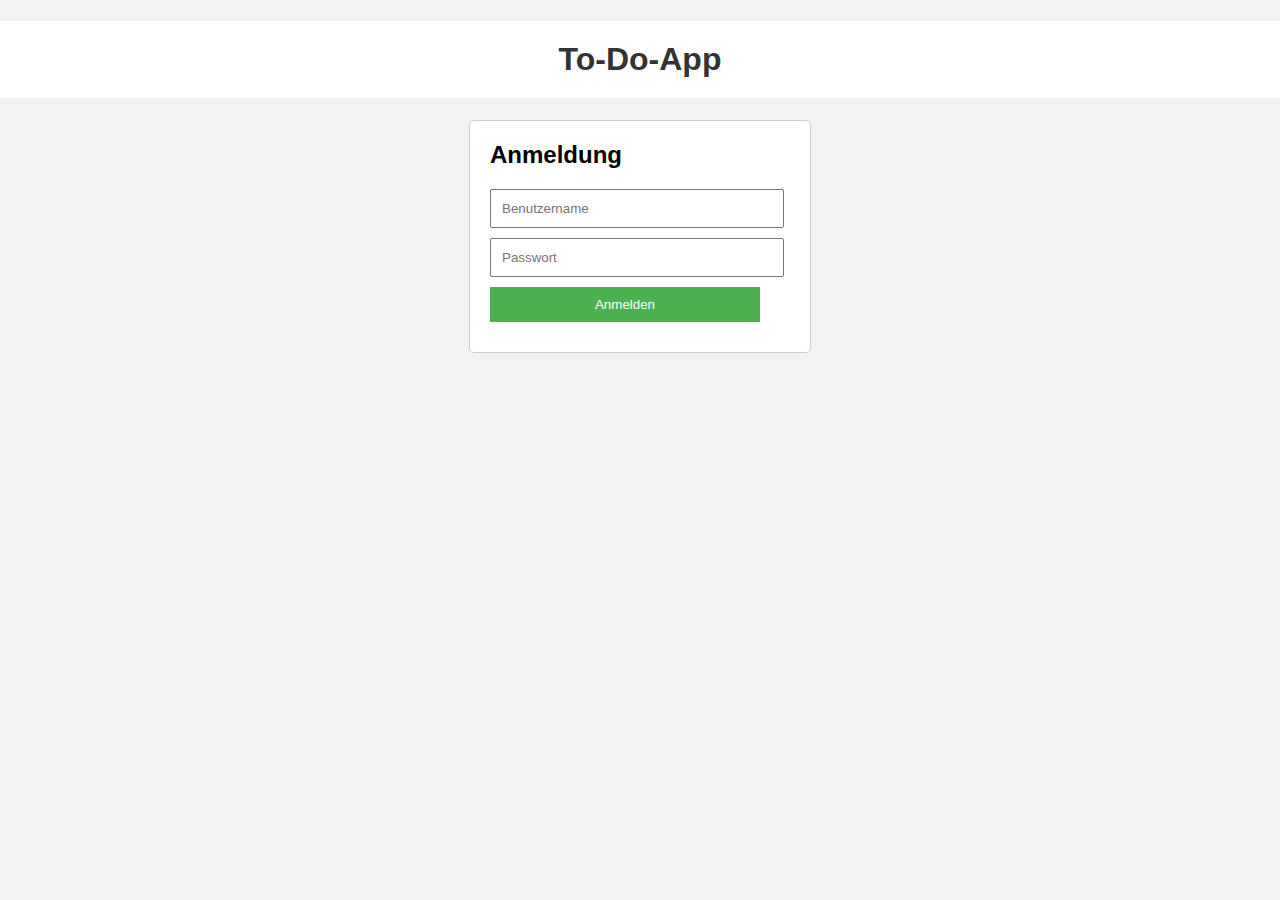
==== Todo/index2.html @ 36bda7a2 "project 26_09" ====
<!DOCTYPE html>
<html>
<head>
  <title>To-Do-App</title>
  <link rel="stylesheet" type="text/css" href="style1.css">
</head>
<body>
  <h1>To-Do-App</h1>
  <!--Container für die Anmeldung -->
  <form id="login-form">
    <h2>Anmeldung</h2>
    <input type="text" id="username" placeholder="Benutzername" required>
    <input type="password" id="password" placeholder="Passwort" required>
    <button type="submit">Anmelden</button>
  </form>
  <!--Container für die Aufgabenliste -->
  <div id="app-container" style="display: none;">
    <form id="add-task-form">
      <h2>Aufgabe hinzufügen</h2>
      <input type="text" id="task-title" placeholder="Titel" required>
      <textarea id="task-description" placeholder="Beschreibung"></textarea>
      <button type="submit">Hinzufügen</button>
    </form>

    <div id="task-list">
      <h2>Aufgabenliste</h2>
      <input type="text" id="search-input" placeholder="Suche nach Aufgaben...">
      <button id="search-button">Suchen</button> <!-- Added search button -->
      <ul id="tasks">
        <!-- Aufgaben werden hier hinzugefügt -->
      </ul>
    </div>
  </div>

  <script src="app.js"></script>
  <script>
    document.getElementById("search-button").addEventListener("click", function() {
      var searchInput = document.getElementById("search-input").value;
      var tasks = document.getElementById("tasks").getElementsByTagName("li");
      for (var i = 0; i < tasks.length; i++) {
        var taskTitle = tasks[i].getElementsByTagName("h3")[0].innerText;
        if (taskTitle.toLowerCase().includes(searchInput.toLowerCase())) {
          tasks[i].style.display = "block";
        } else {
          tasks[i].style.display = "none";
        }
      }
    });
  </script>
</body>
</html>
---- Todo/style1.css ----
/* Styles für den gesamten Body */
body {
    font-family: Arial, sans-serif;
    background-color: #f2f2f2;
    margin: 0;
    padding: 0;
  }
  
  /* Styles für den Header */
  h1 {
    color: #333;
    text-align: center;
    padding: 20px;
    background-color: #fff;
  }
  
  /* Styles für das Anmeldeformular */
  #login-form {
    width: 100%;
    max-width: 300px;
    margin: 10px auto;
    padding: 20px;
    background-color: #fff;
    border: 1px solid #ccc;
    border-radius: 5px;
  }
  
  #login-form h2 {
    margin-top: 0;
  }
  
  #login-form input[type="text"],
  #login-form input[type="password"],
  #login-form button {
    display: block;
    width: 90%;
    margin-bottom: 10px;
    padding: 10px;
  }
  
  #login-form button {
    background-color: #4CAF50;
    color: white;
    border: none;
    cursor: pointer;
  }
  
  /* Styles für den Anwendungsbereich */
  #app-container {
    margin: 20px auto;
    padding: 20px;
    background-color: #fff;
    border: 1px solid #ccc;
    border-radius: 5px;
  }
  
  #app-container h2 {
    margin-top: 0;
  }
  
  #add-task-form input[type="text"],
  #add-task-form textarea,
  #add-task-form button {
    display: block;
    width: 90%;
    margin-bottom: 10px;
    padding: 10px;
  }
  
  #add-task-form button {
    background-color: #4CAF50;
    color: white;
    border: none;
    cursor: pointer;
  }
  
  #task-list {
    margin-top: 20px;
  }
  
  #task-list h2 {
    margin-top: 0;
  }
  
  ul#tasks {
    list-style-type: none;
    padding: 0;
  }
  
  ul#tasks li {
    margin-bottom: 10px;
    padding: 10px;
    border: 1px solid #ccc;
    border-radius: 5px;
  }
  
  ul#tasks li.completed {
    background-color: #f2f2f2;
    text-decoration: line-through;
  }
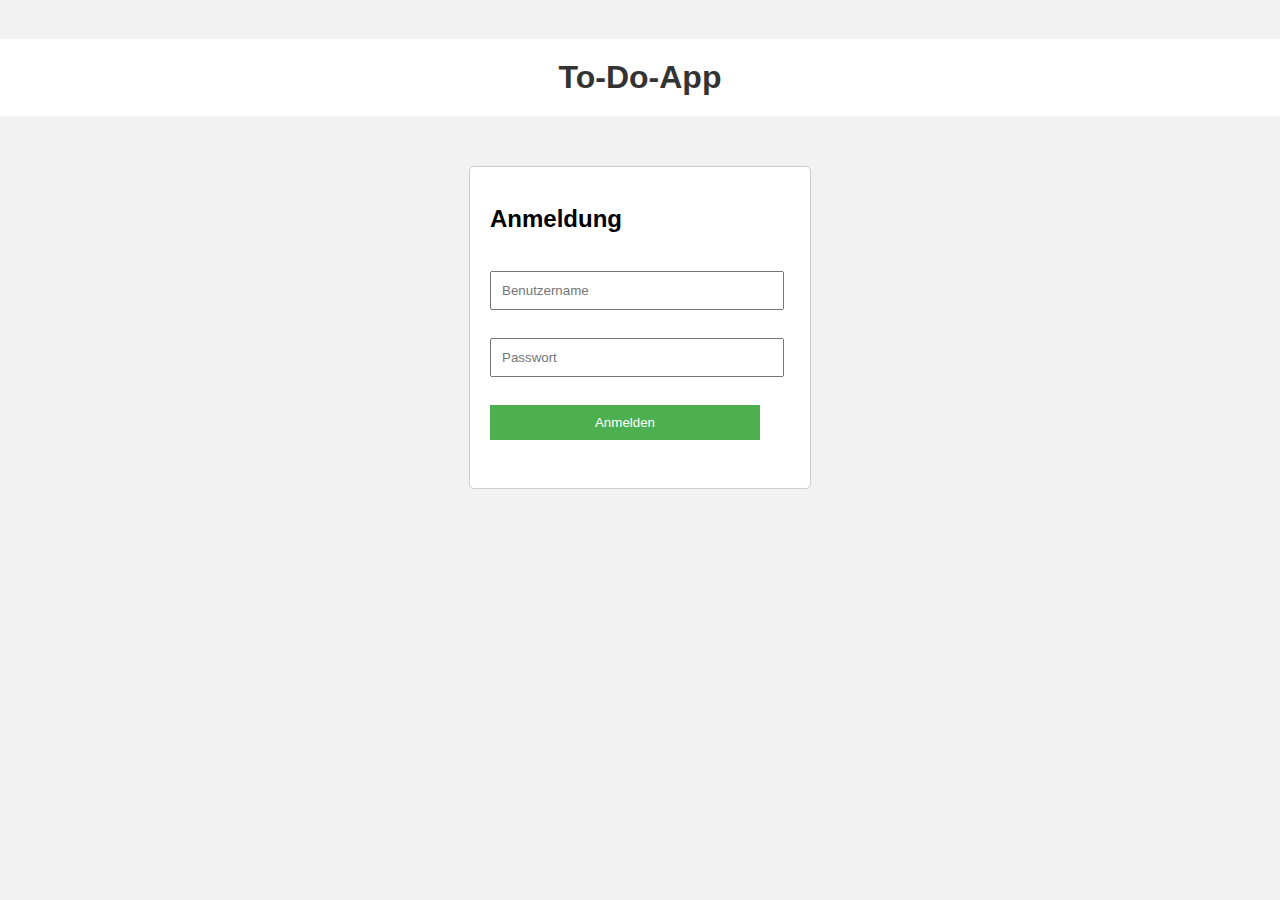
==== commit 6f2ccbf4: "3 Änderung Benutzer hinzugefügt" ====
--- a/Todo/index2.html
+++ b/Todo/index2.html
@@ -1,51 +1,38 @@
 <!DOCTYPE html>
 <html>
 <head>
-  <title>To-Do-App</title>
-  <link rel="stylesheet" type="text/css" href="style1.css">
+  <title>To-Do-App</title>
+  <link rel="stylesheet" type="text/css" href="style1.css">
 </head>
 <body>
-  <h1>To-Do-App</h1>
-  <!--Container für die Anmeldung -->
-  <form id="login-form">
-    <h2>Anmeldung</h2>
-    <input type="text" id="username" placeholder="Benutzername" required>
-    <input type="password" id="password" placeholder="Passwort" required>
-    <button type="submit">Anmelden</button>
-  </form>
-  <!--Container für die Aufgabenliste -->
-  <div id="app-container" style="display: none;">
-    <form id="add-task-form">
-      <h2>Aufgabe hinzufügen</h2>
-      <input type="text" id="task-title" placeholder="Titel" required>
-      <textarea id="task-description" placeholder="Beschreibung"></textarea>
-      <button type="submit">Hinzufügen</button>
-    </form>
+  <h1>To-Do-App</h1>
+  <!--Container für die Anmeldung -->
+  <form id="login-form">
+    <h2>Anmeldung</h2>
+    <input type="text" id="username" placeholder="Benutzername" required>
+    <input type="password" id="password" placeholder="Passwort" required>
+    <button type="submit">Anmelden</button>
+  </form>
+  <!--Container für die Aufgabenliste -->
+  <div id="app-container" style="display: none;">
+    <form id="add-task-form">
+      <h2>Aufgabe hinzufügen</h2>
+      <input type="text" id="task-title" placeholder="Titel" required>
+      <textarea id="task-description" placeholder="Beschreibung"></textarea>
+      <input type="date" id="task-dueDate" placeholder="Fälligkeitsdatum">
+      <button type="submit">Hinzufügen</button>
+    </form>
 
-    <div id="task-list">
-      <h2>Aufgabenliste</h2>
-      <input type="text" id="search-input" placeholder="Suche nach Aufgaben...">
-      <button id="search-button">Suchen</button> <!-- Added search button -->
-      <ul id="tasks">
-        <!-- Aufgaben werden hier hinzugefügt -->
-      </ul>
-    </div>
-  </div>
+    <div id="task-list">
+      <h2>Aufgabenliste</h2>
+      <input type="text" id="search-input" placeholder="Suche nach Aufgaben...">
+      <button id="search-button">Suchen</button> <!-- Added search button -->
+      <ul id="tasks">
+        <!-- Aufgaben werden hier hinzugefügt -->
+      </ul>
+    </div>
+  </div>
 
-  <script src="app.js"></script>
-  <script>
-    document.getElementById("search-button").addEventListener("click", function() {
-      var searchInput = document.getElementById("search-input").value;
-      var tasks = document.getElementById("tasks").getElementsByTagName("li");
-      for (var i = 0; i < tasks.length; i++) {
-        var taskTitle = tasks[i].getElementsByTagName("h3")[0].innerText;
-        if (taskTitle.toLowerCase().includes(searchInput.toLowerCase())) {
-          tasks[i].style.display = "block";
-        } else {
-          tasks[i].style.display = "none";
-        }
-      }
-    });
-  </script>
+  <script src="app2.js"></script>
 </body>
 </html>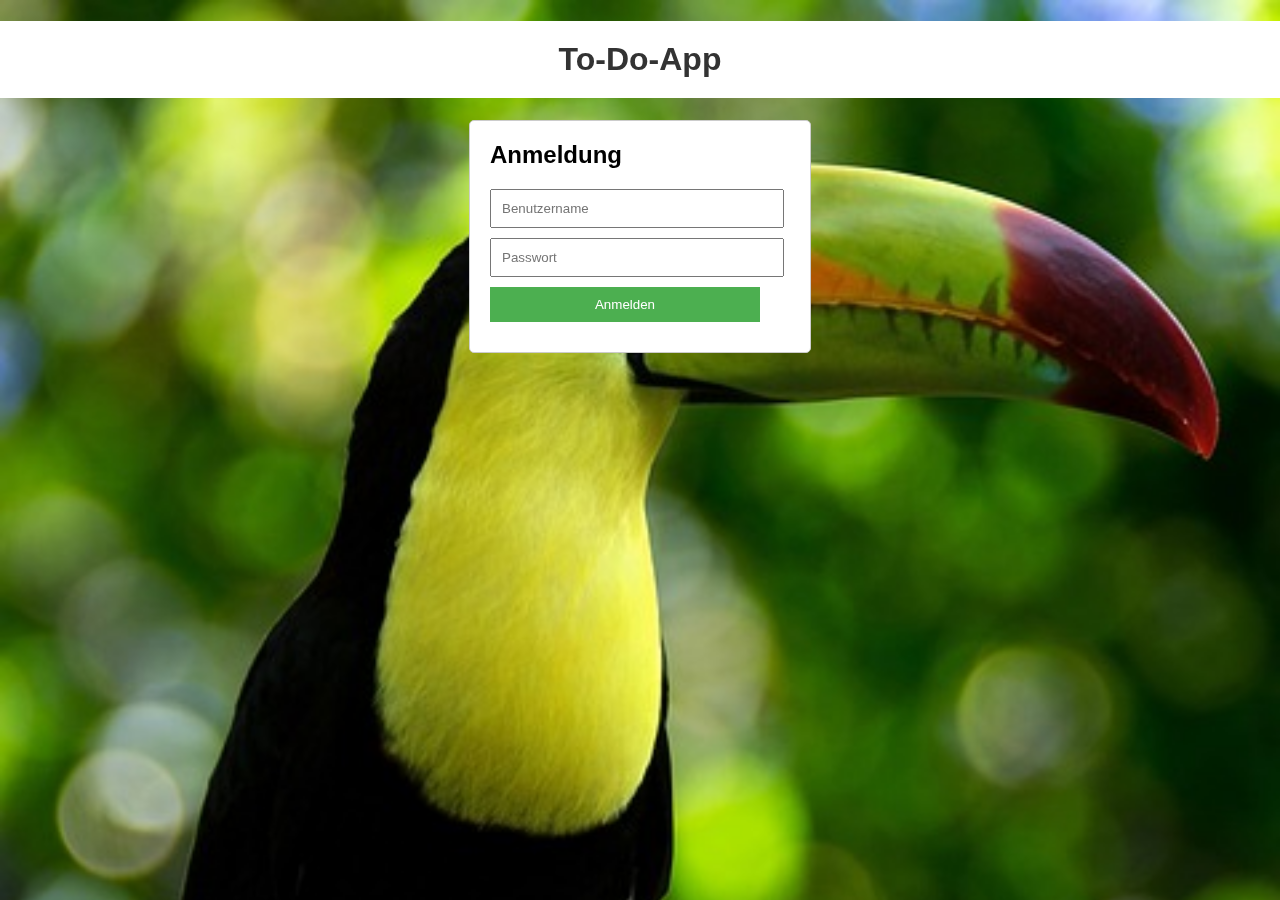
==== commit e85c4eee: "Endstand 26_09" ====
--- a/Todo/index2.html
+++ b/Todo/index2.html
@@ -1,38 +1,38 @@
 <!DOCTYPE html>
 <html>
 <head>
-  <title>To-Do-App</title>
-  <link rel="stylesheet" type="text/css" href="style1.css">
+  <title>To-Do-App</title>
+  <link rel="stylesheet" type="text/css" href="style1.css">
 </head>
 <body>
-  <h1>To-Do-App</h1>
-  <!--Container für die Anmeldung -->
-  <form id="login-form">
-    <h2>Anmeldung</h2>
-    <input type="text" id="username" placeholder="Benutzername" required>
-    <input type="password" id="password" placeholder="Passwort" required>
-    <button type="submit">Anmelden</button>
-  </form>
-  <!--Container für die Aufgabenliste -->
-  <div id="app-container" style="display: none;">
-    <form id="add-task-form">
-      <h2>Aufgabe hinzufügen</h2>
-      <input type="text" id="task-title" placeholder="Titel" required>
-      <textarea id="task-description" placeholder="Beschreibung"></textarea>
-      <input type="date" id="task-dueDate" placeholder="Fälligkeitsdatum">
-      <button type="submit">Hinzufügen</button>
-    </form>
+  <h1>To-Do-App</h1>
+  <!--Container für die Anmeldung -->
+  <form id="login-form">
+    <h2>Anmeldung</h2>
+    <input type="text" id="username" placeholder="Benutzername" required>
+    <input type="password" id="password" placeholder="Passwort" required>
+    <button type="submit">Anmelden</button>
+  </form>
+  <!--Container für die Aufgabenliste -->
+  <div id="app-container" style="display: none;">
+    <form id="add-task-form">
+      <h2>Aufgabe hinzufügen</h2>
+      <input type="text" id="task-title" placeholder="Titel" required>
+      <textarea id="task-description" placeholder="Beschreibung"></textarea>
+      <input type="date" id="task-dueDate" placeholder="Fälligkeitsdatum" required>
+      <button type="submit">Hinzufügen</button>
+    </form>
 
-    <div id="task-list">
-      <h2>Aufgabenliste</h2>
-      <input type="text" id="search-input" placeholder="Suche nach Aufgaben...">
-      <button id="search-button">Suchen</button> <!-- Added search button -->
-      <ul id="tasks">
-        <!-- Aufgaben werden hier hinzugefügt -->
-      </ul>
-    </div>
-  </div>
+    <div id="task-list">
+      <h2>Aufgabenliste</h2>
+      <input type="text" id="search-input" placeholder="Suche nach Aufgaben...">
+      <button id="search-button">Suchen</button>
+      <ul id="tasks">
+        <!-- Aufgaben werden hier hinzugefügt -->
+      </ul>
+    </div>
+  </div>
 
-  <script src="app2.js"></script>
+  <script src="app.js"></script>
 </body>
 </html>--- a/Todo/style1.css
+++ b/Todo/style1.css
@@ -1,100 +1,115 @@
-/* Styles für den gesamten Body */
 body {
-    font-family: Arial, sans-serif;
-    background-color: #f2f2f2;
-    margin: 0;
-    padding: 0;
-  }
+  font-family: Arial, sans-serif;
+  background-color: #f2f2f2;
+  margin: 0;
+  padding: 0;
+  position: relative; /* Positionierung für das Bild */
+}
+
+body::before {
+  content: "";
+  position: fixed;
+  top: 0;
+  left: 0;
+  width: 100%;
+  height: 100%;
+  background-image: url('tukan.jpg');
+  background-repeat: no-repeat;
+  background-position: top;
+  background-size: cover;
+  z-index: -1; /* Bild im Hintergrund */
+}
+
+/* Styles für den Header */
+h1 {
+  color: #333;
+  text-align: center;
+  padding: 20px;
+  background-color: #fff;
   
-  /* Styles für den Header */
-  h1 {
-    color: #333;
-    text-align: center;
-    padding: 20px;
-    background-color: #fff;
-  }
-  
-  /* Styles für das Anmeldeformular */
-  #login-form {
-    width: 100%;
-    max-width: 300px;
-    margin: 10px auto;
-    padding: 20px;
-    background-color: #fff;
-    border: 1px solid #ccc;
-    border-radius: 5px;
-  }
-  
-  #login-form h2 {
-    margin-top: 0;
-  }
-  
-  #login-form input[type="text"],
-  #login-form input[type="password"],
-  #login-form button {
-    display: block;
-    width: 90%;
-    margin-bottom: 10px;
-    padding: 10px;
-  }
-  
-  #login-form button {
-    background-color: #4CAF50;
-    color: white;
-    border: none;
-    cursor: pointer;
-  }
-  
-  /* Styles für den Anwendungsbereich */
-  #app-container {
-    margin: 20px auto;
-    padding: 20px;
-    background-color: #fff;
-    border: 1px solid #ccc;
-    border-radius: 5px;
-  }
-  
-  #app-container h2 {
-    margin-top: 0;
-  }
-  
-  #add-task-form input[type="text"],
-  #add-task-form textarea,
-  #add-task-form button {
-    display: block;
-    width: 90%;
-    margin-bottom: 10px;
-    padding: 10px;
-  }
-  
-  #add-task-form button {
-    background-color: #4CAF50;
-    color: white;
-    border: none;
-    cursor: pointer;
-  }
-  
-  #task-list {
-    margin-top: 20px;
-  }
-  
-  #task-list h2 {
-    margin-top: 0;
-  }
-  
-  ul#tasks {
-    list-style-type: none;
-    padding: 0;
-  }
-  
-  ul#tasks li {
-    margin-bottom: 10px;
-    padding: 10px;
-    border: 1px solid #ccc;
-    border-radius: 5px;
-  }
-  
-  ul#tasks li.completed {
-    background-color: #f2f2f2;
-    text-decoration: line-through;
-  }+}
+
+/* Styles für das Anmeldeformular */
+#login-form {
+  width: 100%;
+  max-width: 300px;
+  margin: 10px auto;
+  padding: 20px;
+  background-color: #fff;
+  border: 1px solid #ccc;
+  border-radius: 5px;
+}
+
+#login-form h2 {
+  margin-top: 0;
+}
+
+#login-form input[type="text"],
+#login-form input[type="password"],
+#login-form button {
+  display: block;
+  width: 90%;
+  margin-bottom: 10px;
+  padding: 10px;
+}
+
+#login-form button {
+  background-color: #4CAF50;
+  color: white;
+  border: none;
+  cursor: pointer;
+}
+
+/* Styles für den Anwendungsbereich */
+#app-container {
+  margin: 270px auto;
+  padding: 20px;
+  background-color: #fff;
+  border: 1px solid #ccc;
+  border-radius: 5px;
+}
+
+#app-container h2 {
+  margin-top: 0;
+}
+
+#add-task-form input[type="text"],
+#add-task-form textarea,
+#add-task-form button {
+  display: block;
+  width: 90%;
+  margin-bottom: 10px;
+  padding: 10px;
+}
+
+#add-task-form button {
+  background-color: #4CAF50;
+  color: white;
+  border: none;
+  cursor: pointer;
+}
+
+#task-list {
+  margin-top: 20px;
+}
+
+#task-list h2 {
+  margin-top: 0;
+}
+
+ul#tasks {
+  list-style-type: none;
+  padding: 0;
+}
+
+ul#tasks li {
+  margin-bottom: 10px;
+  padding: 10px;
+  border: 1px solid #ccc;
+  border-radius: 5px;
+}
+
+ul#tasks li.completed {
+  background-color: #f2f2f2;
+  text-decoration: line-through;
+}